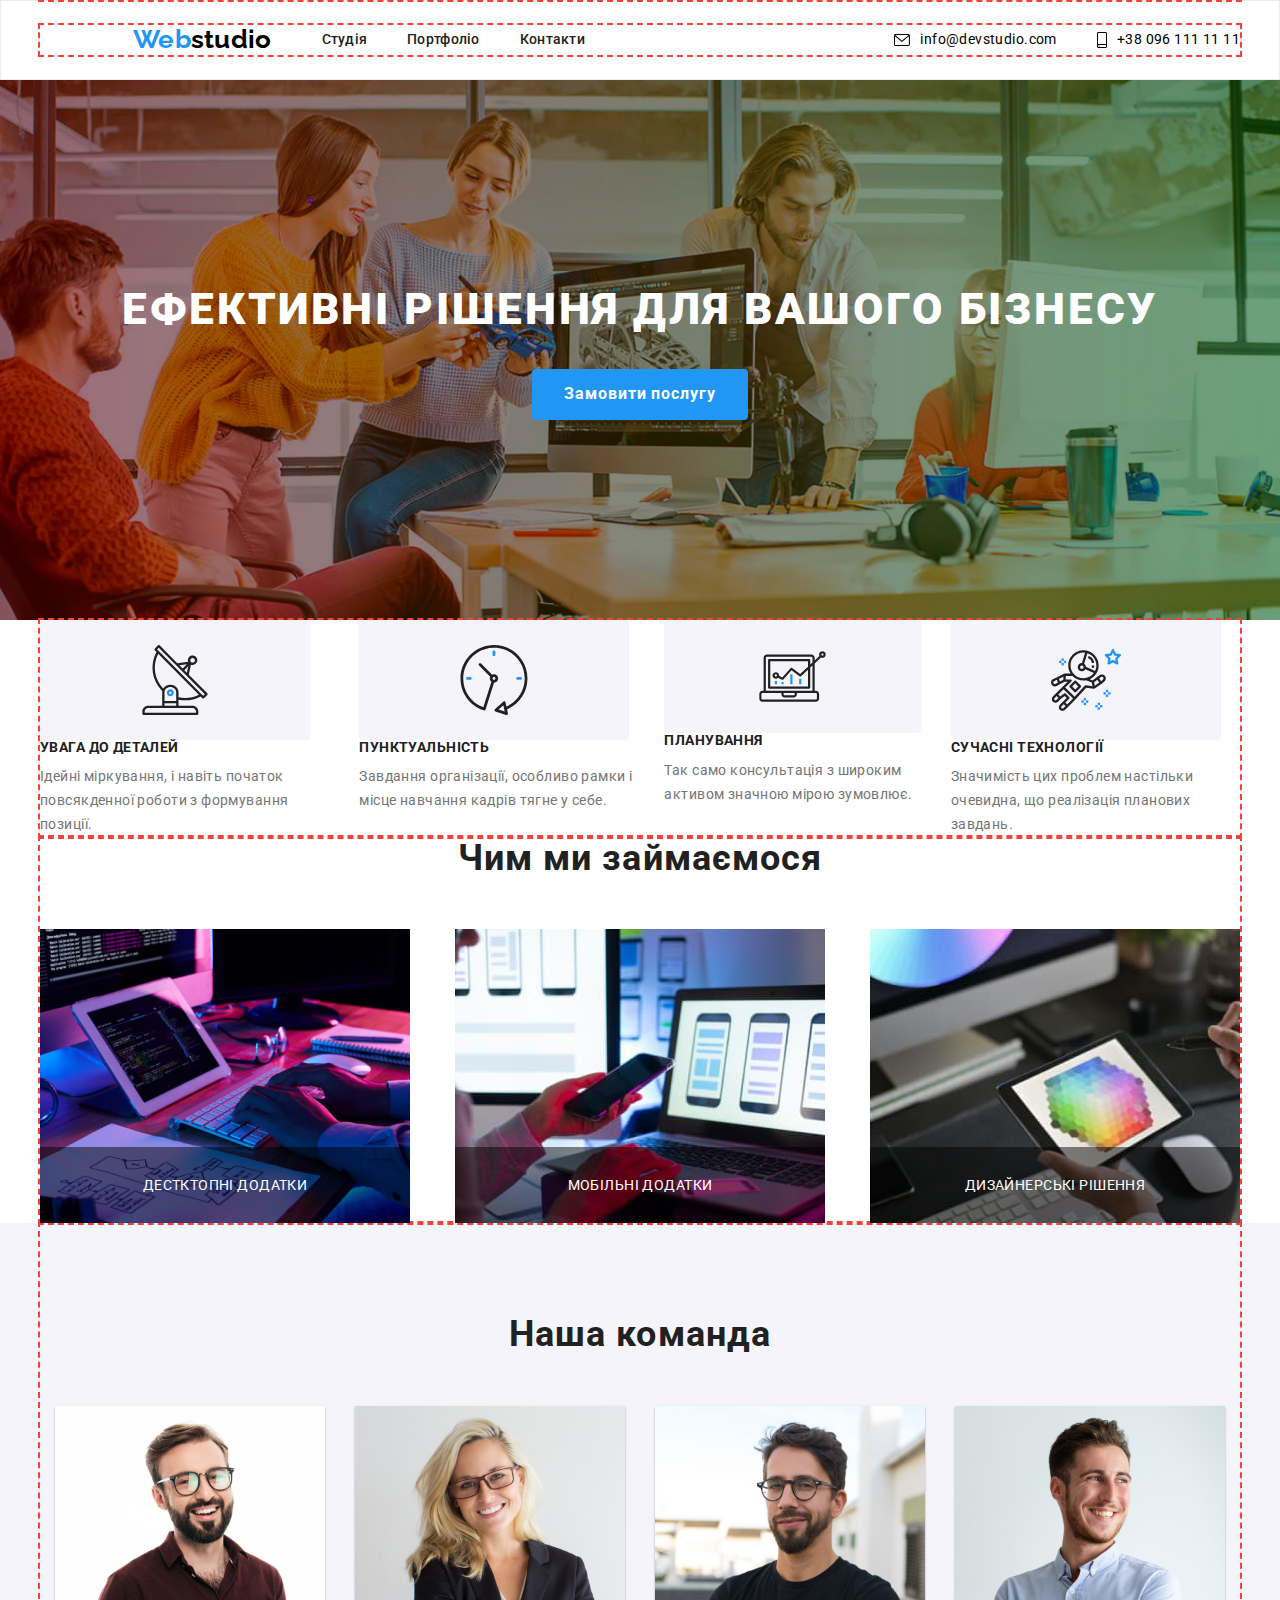
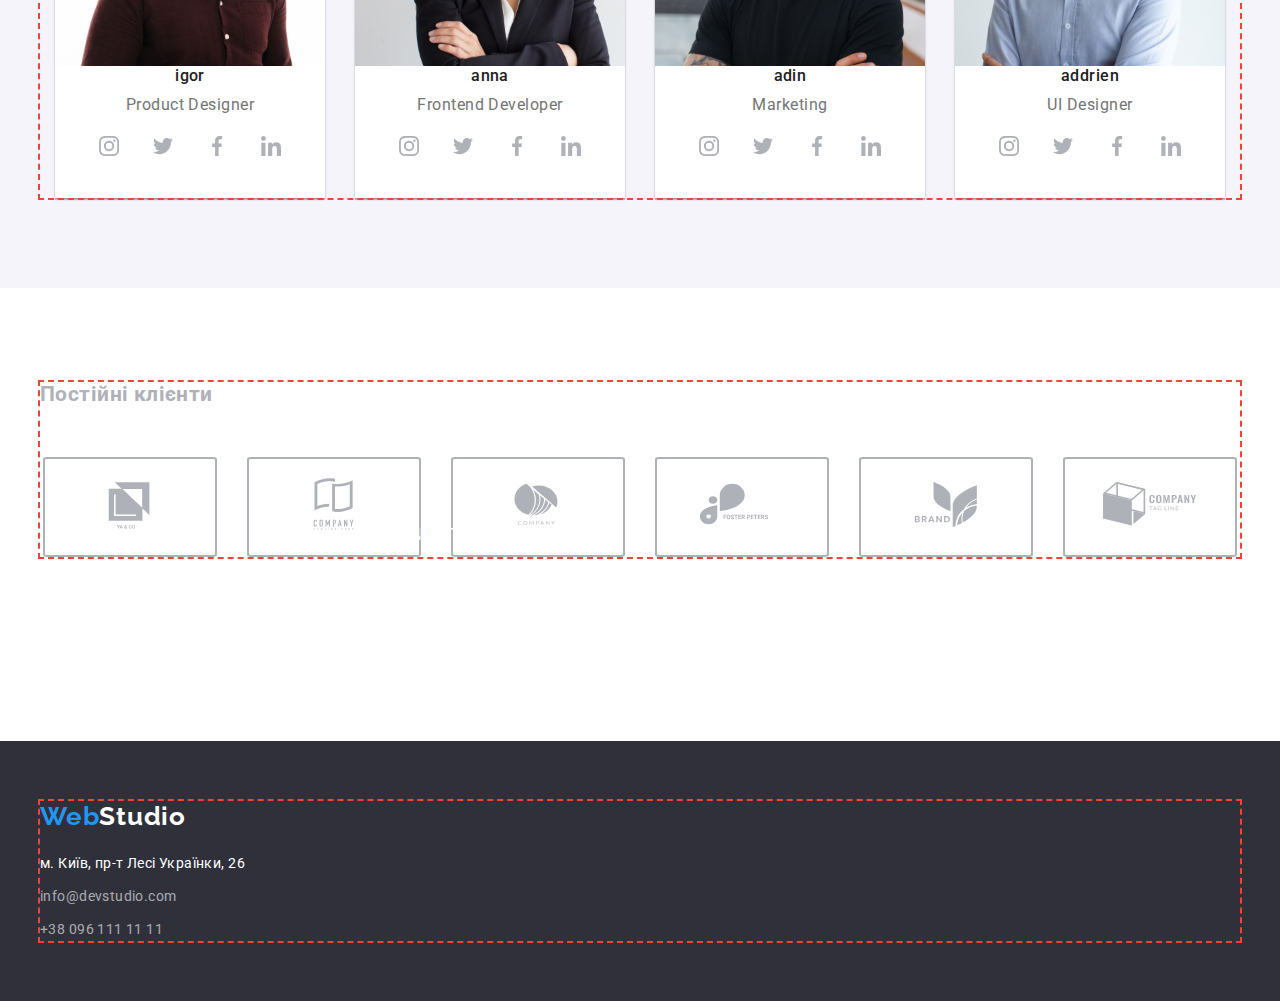
==== index.html @ 29c26527 "bf" ====
<!DOCTYPE html>
<html lang="en">

<head >
    <div class="container">
    <meta charset="UTF-8" />
    <meta name="viewport" content="width=device-width, initial-scale=1.0" />
    <title>WebStudio</title>
    <link rel="preconnect" href="https://fonts.googleapis.com" />
    <link rel="preconnect" href="https://fonts.gstatic.com" crossorigin />
    <link
        href="https://fonts.googleapis.com/css2?family=Raleway:wght@700&family=Roboto:wght@400;500;700;900&display=swap"
        rel="stylesheet" />
    <link rel="stylesheet"
        href="https://cdnjs.cloudflare.com/ajax/libs/modern-normalize/1.1.0/modern-normalize.min.css" />
        <link rel="stylesheet" href="./css/reset.css">
    <link rel="stylesheet" href="./css/style.css" />
    </div>
</head>

<body>
    <header class="header">
        <div class="container flex">
        <nav class="header-nav">
            <a href="./index.html" class="header-logo link">
                <span class="logo-designe">Web</span>studio
            </a>
            <ul class="header-nav-link">
                <li>
                    <a href="./index.html" class="link header-nav-link">Студія</a>
                </li>
                <li>
                    <a href="./portfolio.html" class="link header-nav-link">Портфоліо</a>
                </li>
                <li><a href="#" class="link header-nav-link">Контакти</a></li>
            </ul>
        </nav>
        <ul class="header-contacts">
            <li class="header-aldres">
                <a href="mailto:info@devstudio.com" class="link header-contacts-link">
                 <svg width="16" height="12" class="contas-icon">
                    <use href="./images/icons.svg#icon-envelope">

                    </use>
                 </svg>   info@devstudio.com</a>
            </li>
            <li class="header-nomer">
                <a href="tel:+380961111111" class="link header-contacts-link">
                    <svg class="contas-icon" width="10" height="16"><use href="./images/icons.svg#icon-smartphone"></use> </svg>+38 096 111 11 11</a>
            </li>
        </ul>
        </div>
    </header>
    <!--main-->
    <main>
        <section class="hero">
            <h1 class="hero-title">Ефективні рішення для вашого бізнесу</h1>
            <button type="button" class="hero-btn">Замовити послугу</button>
            <script src="./js/modal.js"></script>
        </section>
        <section>
            <div class="container">
            <ul class="features-list">
                <li class="socioal-link">
                    <img src="./images/anntena.svg" alt="">
                    <h3 class="features-header">УВАГА ДО ДЕТАЛЕЙ</h3>
                    <p class="features-description">
                        Ідейні міркування, і навіть початок повсякденної роботи з
                        формування позиції.
                    </p>
                </li>
                <li>
                    <img src="./images/clock.svg" alt="">
                    <h3 class="features-header">ПУНКТУАЛЬНІСТЬ</h3>
                    <p class="features-description">
                       Завдання організації, особливо рамки і місце навчання кадрів тягне у себе.
                    </p>
                </li>
                <li>
                    <img src="./images/diagram.svg" alt="">
                    <h3 class="features-header">ПЛАНУВАННЯ</h3>
                    <p class="features-description">
                      Так само консультація з широким активом значною мірою зумовлює.
                    </p>
                </li>
                <li>
                    <img src="./images/astronaut.svg" alt="">
                    <h3 class="features-header">СУЧАСНІ ТЕХНОЛОГІЇ</h3>
                    <p class="features-description">
                    Значимість цих проблем настільки очевидна, що реалізація планових завдань.
                    </p>
                </li>
            </ul>
            </div>
        </section>
        <section>
            <div class="container">
            <h2 class="occupation-header">Чим ми займаємося</h2>
            <ul class="item-link">
                <li class="image-container ">
                    <img src="./images/kamnd.jpg" alt="додатки" class="li-image"/>
                    <p class="li-text">ДЕСТКТОПНІ ДОДАТКИ</p>
                </li>
                <li  class="image-container ">
                    <img src="./images/mobail.jpg" alt="додатки" class="li-image"/>
                    <p class="li-text">МОБІЛЬНІ ДОДАТКИ</p>
                </li>
                <li  class="image-container ">
                    <img src="./images/designe.jpg" alt="додатки" class="li-image"/>
                    <p class="li-text">ДИЗАЙНЕРСЬКІ РІШЕННЯ</p>
                </li>
            </ul>
            </div>
        </section>
        <section class="team-section">
             <div class="container">
            <h2 class="team-header">Наша команда</h2>
            <ul class="team-list">
                    <li class="team-list-li"> 
                    <img src="./images/igor.jpg" alt="фото-ігоря" width="270" />  
                    <h3 class="team-name">igor</h3>
                    <p class="team-position">Product Designer</p>
                    <ul class="socials">
                       <li class="socioal-item">
                        <svg width="20" height="20" class="social-icon">
                            <use href="./images/icons.svg#icon-instagram-1">

                            </use>
                        </svg>
                       </li>
                       <li class="socioal-item">
                        <svg width="20" height="20" class="social-icon">
                            <use href="./images/icons.svg#icon-twitter-1">

                            </use>
                        </svg>
                       </li>
                       <li class="socioal-item">
                        <svg width="20" height="20" class="social-icon">
                            <use href="./images/icons.svg#icon-facebook-1">

                            </use>
                        </svg>
                       </li>
                       <li class="socioal-item">
                        <svg width="20" height="20" class="social-icon">
                            <use href="./images/icons.svg#icon-linkedin-1">

                            </use>
                        </svg>
                       </li>
                    </ul>
              </li>
                <li class="team-list-li">
                    <img src="./images/anna.jpg" alt="фото-ольги" width="270" />
                    <h3 class="team-name">anna</h3>
                    <p class="team-position">Frontend Developer</p>
                    <ul class="socials">
                        <li class="socioal-item">
                         <svg width="20" height="20" class="social-icon">
                             <use href="./images/icons.svg#icon-instagram-1">
 
                             </use>
                         </svg>
                        </li>
                        <li class="socioal-item">
                         <svg width="20" height="20" class="social-icon">
                             <use href="./images/icons.svg#icon-twitter-1">
 
                             </use>
                         </svg>
                        </li>
                        <li class="socioal-item">
                         <svg width="20" height="20" class="social-icon">
                             <use href="./images/icons.svg#icon-facebook-1">
 
                             </use>
                         </svg>
                        </li>
                        <li class="socioal-item">
                         <svg width="20" height="20" class="social-icon">
                             <use href="./images/icons.svg#icon-linkedin-1">
 
                             </use>
                         </svg>
                        </li>
                     </ul>
                </li>
                <li class="team-list-li">
                    <img src="./images/adin.jpg" alt="фото-миколи" width="270" />
                    <h3 class="team-name">adin</h3>
                    <p class="team-position">Marketing</p>
                    <ul class="socials">
                        <li class="socioal-item">
                         <svg width="20" height="20" class="social-icon">
                             <use href="./images/icons.svg#icon-instagram-1">
 
                             </use>
                         </svg>
                        </li>
                        <li class="socioal-item">
                         <svg width="20" height="20" class="social-icon">
                             <use href="./images/icons.svg#icon-twitter-1">
 
                             </use>
                         </svg>
                        </li>
                        <li class="socioal-item">
                         <svg width="20" height="20" class="social-icon">
                             <use href="./images/icons.svg#icon-facebook-1">
 
                             </use>
                         </svg>
                        </li>
                        <li class="socioal-item">
                         <svg width="20" height="20" class="social-icon">
                             <use href="./images/icons.svg#icon-linkedin-1">
 
                             </use>
                         </svg>
                        </li>
                     </ul>
                    
                </li> 
                <li class="team-list-li">
                    <img src="./images/addrien.jpg" alt="фото-михайла" width="270" />
                    <h3 class="team-name">addrien</h3>
                    <p class="team-position">UI Designer</p>
                    <ul class="socials">
                        <li class="socioal-item">
                         <svg width="20" height="20" class="social-icon">
                             <use href="./images/icons.svg#icon-instagram-1">
 
                             </use>
                         </svg>
                        </li>
                        <li class="socioal-item">
                         <svg width="20" height="20" class="social-icon">
                             <use href="./images/icons.svg#icon-twitter-1">
 
                             </use>
                         </svg>
                        </li>
                        <li class="socioal-item">
                         <svg width="20" height="20" class="social-icon">
                             <use href="./images/icons.svg#icon-facebook-1">
 
                             </use>
                         </svg>
                        </li>
                        <li class="socioal-item">
                         <svg width="20" height="20" class="social-icon">
                             <use href="./images/icons.svg#icon-linkedin-1">
 
                             </use>
                         </svg>
                        </li>
                     </ul>
                    
                </li>
            </ul>
            </div>
        </section>
        <section class="sponsar">
            <div class="container">
            <h2 class="always-h2">Постійні клієнти</h2>
            <ul class="companies">
                <li class="companies-item">
                    <svg width="106" height="60" class="companies-icon">
                        <use href="./images/icons.svg#icon-Logo">
        
                        </use>
                     </svg>
                </li>
                <li class="companies-item">
                    <svg width="106" height="60" class="companies-icon">
                        <use href="./images/icons.svg#icon-Logo-1">
        
                        </use>
                     </svg>
                </li>
                <li class="companies-item">
                    <svg width="106" height="60" class="companies-icon">
                        <use href="./images/icons.svg#icon-Logo-2">
        
                        </use>
                     </svg>
                </li>
                <li class="companies-item">
                    <svg width="106" height="60" class="companies-icon">
                        <use href="./images/icons.svg#icon-Logo-3">
        
                        </use>
                     </svg>
                </li>   
                <li class="companies-item">
                    <svg width="106" height="60" class="companies-icon">
                        <use href="./images/icons.svg#icon-Logo-4">
        
                        </use>
                     </svg>
                </li>      <li class="companies-item">
                    <svg width="106" height="60" class="companies-icon">
                        <use href="./images/icons.svg#icon-Logo-5">
        
                        </use>
                     </svg>
                </li>   
               
            </ul>
        </div>
        </section>
    </main>
   
    <footer class="footer">
        <div class="container">
        <a href="./index.html" lang="en" class="link footer-logo">
            <span class="logo-designe">Web</span>Studio
        </a>
        <h2 class="footer-h2">ПРИЄДНУЙТЕСЬ</h2>
        <!-- <li class="footer-logos">
            <svg width="40" height="40" viewBox="0 0 20 20" fill="none" xmlns="http://www.w3.org/2000/svg" class="svg">
            <g clip-path="url(#clip0_11_5053)">
            <path d="M19.9804 5.88005C19.9336 4.81738 19.7617 4.0868 19.5156 3.45374C19.2616 2.78176 18.8709 2.18014 18.359 1.68002C17.8589 1.1721 17.2533 0.777435 16.5891 0.527447C15.9524 0.281274 15.2256 0.109427 14.163 0.0625732C13.0924 0.0117516 12.7525 0 10.0371 0C7.32173 0 6.98185 0.0117516 5.91521 0.0586052C4.85253 0.105459 4.12195 0.277459 3.48904 0.523479C2.81692 0.777435 2.2153 1.16814 1.71517 1.68002C1.20726 2.18014 0.812743 2.78573 0.562603 3.44992C0.31643 4.0868 0.144583 4.81341 0.0977294 5.87609C0.0469078 6.9467 0.0351562 7.28658 0.0351562 10.002C0.0351562 12.7173 0.0469078 13.0572 0.0937614 14.1239C0.140615 15.1865 0.312615 15.9171 0.558787 16.5502C0.812743 17.2221 1.20726 17.8238 1.71517 18.3239C2.2153 18.8318 2.82088 19.2265 3.48508 19.4765C4.12195 19.7226 4.84856 19.8945 5.91139 19.9413C6.97788 19.9883 7.31791 19.9999 10.0333 19.9999C12.7487 19.9999 13.0885 19.9883 14.1552 19.9413C15.2179 19.8945 15.9484 19.7226 16.5813 19.4765C17.9254 18.9568 18.9881 17.8941 19.5078 16.5502C19.7538 15.9133 19.9258 15.1865 19.9727 14.1239C20.0195 13.0572 20.0313 12.7173 20.0313 10.002C20.0313 7.28658 20.0273 6.9467 19.9804 5.88005ZM18.1794 14.0457C18.1364 15.0225 17.9723 15.5499 17.8356 15.9015C17.4995 16.7728 16.808 17.4643 15.9367 17.8004C15.5851 17.9372 15.0538 18.1012 14.0809 18.1441C13.026 18.1911 12.7096 18.2027 10.0411 18.2027C7.37255 18.2027 7.05221 18.1911 6.00113 18.1441C5.02438 18.1012 4.49693 17.9372 4.1453 17.8004C3.71171 17.6402 3.31704 17.3862 2.9967 17.0541C2.6646 16.7298 2.41065 16.3391 2.2504 15.9055C2.11365 15.5539 1.94959 15.0225 1.90671 14.0497C1.8597 12.9948 1.8481 12.6783 1.8481 10.0097C1.8481 7.34122 1.8597 7.02087 1.90671 5.96995C1.94959 4.99319 2.11365 4.46575 2.2504 4.11412C2.41065 3.68038 2.6646 3.28586 3.00067 2.96536C3.32483 2.63327 3.71553 2.37931 4.14927 2.21921C4.5009 2.08247 5.03231 1.9184 6.0051 1.87537C7.05999 1.82851 7.37652 1.81676 10.0449 1.81676C12.7174 1.81676 13.0337 1.82851 14.0848 1.87537C15.0616 1.9184 15.589 2.08247 15.9407 2.21921C16.3742 2.37931 16.7689 2.63327 17.0893 2.96536C17.4213 3.28967 17.6753 3.68038 17.8356 4.11412C17.9723 4.46575 18.1364 4.99701 18.1794 5.96995C18.2263 7.02484 18.238 7.34122 18.238 10.0097C18.238 12.6783 18.2263 12.9908 18.1794 14.0457Z"/>
            <path d="M10.0371 4.86414C7.20074 4.86414 4.89941 7.16531 4.89941 10.0019C4.89941 12.8384 7.20074 15.1396 10.0371 15.1396C12.8737 15.1396 15.1749 12.8384 15.1749 10.0019C15.1749 7.16531 12.8737 4.86414 10.0371 4.86414ZM10.0371 13.3346C8.19702 13.3346 6.70442 11.8421 6.70442 10.0019C6.70442 8.16159 8.19702 6.66914 10.0371 6.66914C11.8774 6.66914 13.3698 8.16159 13.3698 10.0019C13.3698 11.8421 11.8774 13.3346 10.0371 13.3346Z"/>
            <path d="M16.5775 4.6611C16.5775 5.32346 16.0404 5.86052 15.3779 5.86052C14.7155 5.86052 14.1785 5.32346 14.1785 4.6611C14.1785 3.99858 14.7155 3.46167 15.3779 3.46167C16.0404 3.46167 16.5775 3.99858 16.5775 4.6611Z"/>
            </g>
            <defs>
            <clipPath id="clip0_11_5053">
                <rect width="20" height="20" fill="white"/>
            </clipPath>
            </defs>
            </svg>
            
            <svg width="40" height="40" viewBox="0 0 20 20" fill="none" xmlns="http://www.w3.org/2000/svg" class="svg">
            <g clip-path="url(#clip0_11_5047)">
            <path d="M20 3.79875C19.2563 4.125 18.4637 4.34125 17.6375 4.44625C18.4875 3.93875 19.1363 3.14125 19.4412 2.18C18.6488 2.6525 17.7738 2.98625 16.8412 3.1725C16.0887 2.37125 15.0162 1.875 13.8462 1.875C11.5763 1.875 9.74875 3.7175 9.74875 5.97625C9.74875 6.30125 9.77625 6.61375 9.84375 6.91125C6.435 6.745 3.41875 5.11125 1.3925 2.6225C1.03875 3.23625 0.83125 3.93875 0.83125 4.695C0.83125 6.115 1.5625 7.37375 2.6525 8.1025C1.99375 8.09 1.3475 7.89875 0.8 7.5975C0.8 7.61 0.8 7.62625 0.8 7.6425C0.8 9.635 2.22125 11.29 4.085 11.6712C3.75125 11.7625 3.3875 11.8062 3.01 11.8062C2.7475 11.8062 2.4825 11.7913 2.23375 11.7362C2.765 13.36 4.2725 14.5538 6.065 14.5925C4.67 15.6838 2.89875 16.3412 0.98125 16.3412C0.645 16.3412 0.3225 16.3263 0 16.285C1.81625 17.4563 3.96875 18.125 6.29 18.125C13.835 18.125 17.96 11.875 17.96 6.4575C17.96 6.27625 17.9538 6.10125 17.945 5.9275C18.7588 5.35 19.4425 4.62875 20 3.79875Z"/>
            </g>
            <defs>
            <clipPath id="clip0_11_5047">
            <rect width="20" height="20" fill="white"/>
            </clipPath>
            </defs>
            </svg>

            <svg width="40" height="40" viewBox="0 0 20 20" fill="none" xmlns="http://www.w3.org/2000/svg" class="svg">
            <g clip-path="url(#clip0_11_5043)">
            <path d="M13.3309 3.32083H15.1567V0.140833C14.8417 0.0975 13.7584 0 12.4967 0C9.86422 0 8.06088 1.65583 8.06088 4.69917V7.5H5.15588V11.055H8.06088V20H11.6226V11.0558H14.4101L14.8526 7.50083H11.6217V5.05167C11.6226 4.02417 11.8992 3.32083 13.3309 3.32083Z"/>
            </g>
            <defs>
            <clipPath id="clip0_11_5043">
            <rect width="20" height="20" fill="white"/>
            </clipPath>
            </defs>
            </svg>

            <svg width="40" height="40" viewBox="0 0 20 20" fill="none" xmlns="http://www.w3.org/2000/svg" class="svg">
                <g clip-path="url(#clip0_11_5037)">
                <path d="M19.995 20.0001V19.9993H20V12.6643C20 9.07593 19.2275 6.31177 15.0325 6.31177C13.0158 6.31177 11.6625 7.41843 11.11 8.4676H11.0517V6.64677H7.07416V19.9993H11.2158V13.3876C11.2158 11.6468 11.5458 9.96343 13.7017 9.96343C15.8258 9.96343 15.8575 11.9501 15.8575 13.4993V20.0001H19.995Z"/>
                <path d="M0.330017 6.64746H4.47668V20H0.330017V6.64746Z"/>
                <path d="M2.40167 0C1.07583 0 0 1.07583 0 2.40167C0 3.7275 1.07583 4.82583 2.40167 4.82583C3.7275 4.82583 4.80333 3.7275 4.80333 2.40167C4.8025 1.07583 3.72667 0 2.40167 0V0Z"/>
                </g>
                <defs>
                <clipPath id="clip0_11_5037">
                <rect width="20" height="20" fill="white"/>
                </clipPath>
                </defs>
            </svg>
                
        </li> -->
        <address>
            <p class="footer-adress">м. Київ, пр-т Лесі Українки, 26</p>
            <a href="mailto:info@devstudio.com" class="link footer-contacts">info@devstudio.com</a>
            <a href="tel:+380961111111" class="link footer-contacts">+38 096 111 11 11</a>
        </address>
        </div>
    </footer>
</body>
</html>
---- css/style.css ----
:root {
  --main-heading-color: #212121;
  --main-text-color: #757575;
  --main-background-color: #2f303a;
  --main-current-color: #2196f3;
  --hover-color: #2196f3;
  --accent-color: #ffffff;
  --bg-btn-color: #f5f4fa;
  --footer-contacts-color: rgba(255, 255, 255, 0.6);
  --logo-color: #000000;
}
body {
  font-family: "Roboto", sans-serif;
  color: var(--main-text-color);
  font-style: normal;
  font-size: 14px;
  line-height: 1.2;
  letter-spacing: 0.03em;
}

.visually-hidden {
  position: absolute;
  white-space: nowrap;
  width: 1px;
  height: 1px;
  overflow: hidden;
  border: 0;
  padding: 0;
  clip: rect(0 0 0 0);
  clip-path: inset(50%);
  margin: -1px;
}

.container {
  /* max-width: 1200px; */
  width: 1200px;
  margin: 0 auto;
  /* margin-left: auto;
    margin-right: auto; */

  outline: 2px dashed #f44336;
}

.section {
  padding-bottom: 94px;
  padding-top: 94px;
}

/* .flex-test {
    display: flex;
    flex-wrap: wrap;
    justify-content: space-between;
} */

/* .flex-test > li:not(:last-child) {
    margin-right: 30px;
} */

.list-direction {
  display: flex;
  gap: 30px;
}

.flex {
  display: flex;
}

/* header */

.header {
  padding-top: 24px;
  padding-bottom: 24px;
  border: 1px solid #ececec;
  display: flex;
}

.header-logo {
  text-decoration: none;
  font-family: "Raleway", sans-serif;
  font-weight: 700;
  font-size: 26px;
  color: var(--logo-color);
}

.logo-designe {
  color: var(--hover-color);
}

.header-nav {
  display: flex;
}

.header-nav {
  display: flex;
  align-items: center;
  gap: 50px;
  margin-left: 93px;
}

.header-nav {
  display: flex;
  align-items: center;
  gap: 50px;
}
.header-nav,
.header-nav-link {
  list-style-type: none;
  text-decoration: none;
  font-weight: 500;
  letter-spacing: 0.02em;
  font-size: 14px;
  line-height: 1.14;
  display: flex;
  align-items: center;
}

.header-nav-link {
  color: var(--main-heading-color);
  fill: #757575;
  display: flex;
  gap: 40px;
}
.contas-icon {
  fill: currentColor;
}

.header-contacts {
  list-style-type: none;
  color: inherit;
  display: flex;
  justify-content: center;
  align-items: center;
  margin-left: auto;
  gap: 40px;
  text-decoration: none;
}

.header-contacts-link {
  color: black;
  text-decoration: none;
  display: flex;
  align-items: center;
  gap: 10px;
}

.header-contacts-link:hover,
.header-nav-link:hover,
.header-contacts-link:focus,
.header-nav-link:focus {
  color: #005eb0;
  opacity: 1;
}
.contas-icon {
  color: currentColor;
}
/* hero */

.hero {
  /* width: 1600px; */
  max-width: 1600px;
  padding-top: 200px;
  padding-bottom: 200px;
  margin-left: auto;
  margin-right: auto;
  text-align: center;
  background-image: linear-gradient(
      to right,
      rgba(255, 0, 0, 0.2),
      rgba(0, 255, 0, 0.2)
    ),
    url("../images/tim.jpg");
  background-repeat: no-repeat;
  background-position: center;
  background-size: cover;
}
.team-list {

  
  list-style-type: none;
  margin-top: 0;
  margin-bottom: 0;
  padding: 0;
}

.team-list-li {
  box-shadow: 0 2px 1px 0 rgba(0, 0, 0, 0.2), 0 1px 1px 0 rgba(0, 0, 0, 0.14), 0 1px 3px 0 rgba(0, 0, 0, 0.12);
  background-color: white;
}

.hero-title {
  margin-bottom: 30px;
  font-weight: 900;
  font-size: 44px;
  line-height: 1.36;
  text-align: center;
  letter-spacing: 0.06em;
  text-transform: uppercase;
  color: var(--accent-color);
}
.team-list {
  display: flex;
  gap: 30px;
  justify-content: center;
}
.features-list {
  display: flex;
  gap: 30px;
  list-style-type: none;
}
.hero-btn {
  min-width: 216px;
  padding: 10px;
  border: 0;
  border-radius: 4px;
  cursor: pointer;
  font-family: "Roboto", sans-serif;
  font-weight: 700;
  font-size: 16px;
  line-height: 1.88;
  text-align: center;
  letter-spacing: 0.06em;
  color: var(--accent-color);
  background-color: var(--hover-color);
}

/* features */

.features {
  padding-bottom: 0px;
}

.features-header {
  margin-bottom: 10px;
  font-size: 14px;
  font-weight: 700;
  line-height: 1.14;
  text-transform: uppercase;
  color: var(--main-heading-color);
}

.features-description {
  font-weight: 400;
  font-size: 14px;
  line-height: 1.71;
  letter-spacing: 0.03em;
}

.occupation-header,
.team-header {
  margin-bottom: 50px;
  font-weight: 700;
  font-size: 36px;
  line-height: 1.17;
  text-align: center;
  letter-spacing: 0.03em;
  color: var(--main-heading-color);
}

/* team */

.team {
  background-color: var(--bg-btn-color);
}

.team-section {
  background-color: #F5F4FA;
  padding-bottom: 90px;
}

.team-header {
  padding-top: 90px;
}

.team-item {
  background-color: var(--accent-color);
  border-radius: 0 0 4px 4px;
}

.team-description {
  padding-top: 30px;
  padding-bottom: 30px;
}

.team-name {
  margin-bottom: 10px;
  font-size: 16px;
  font-weight: 500;
  text-align: center;
  color: var(--main-heading-color);
  
}

.team-position {
  font-weight: 400;
  font-size: 16px;
  line-height: 1.19;
  text-align: center;
  letter-spacing: 0.03em;
}

/* footer */

.footer {
  margin-top: 90px;
  padding-top: 60px;
  padding-bottom: 60px;
  background-color: var(--main-background-color);
}
.footerflex{
  display: flex;

}
.footer-socials-box{
  margin-left: 70px;
  margin-right: 93px;
}
.footer-logo {
  display: inline-block;
  margin-bottom: 20px;
  text-decoration: none;
  font-family: "Raleway", sans-serif;
  font-weight: 700;
  font-size: 26px;
  line-height: 1.19;
  letter-spacing: 0.03em;
  color: var(--accent-color);
}

.footer-adress,
.footer-contacts {
  font-weight: 400;
  font-size: 14px;
  line-height: 1.71;
  letter-spacing: 0.03em;
}

.footer-contacts {
  display: block;
  color: var(--footer-contacts-color);
}

.footer-contacts:hover,
.footer-contacts:focus {
  color: var(--hover-color);
  opacity: 1;
}

.footer-adress {
  margin-bottom: 9px;
  color: var(--accent-color);
}

.footer-adress + .footer-contacts {
  margin-bottom: 9px;
}
.footer-socials {
  display: flex;
  flex-direction: row;
  justify-content: center;
  margin-bottom: 30px;
  gap: 10px;
  margin-top: 10px;
}
.footer-socioal-item{
  display: flex;
  justify-content: center;
  align-items: center;
  fill: currentColor;
  color: white;
  border-radius: 50%;
  width: 44px;
  height: 44px;
  background-color: rgb(255, 255, 255, 0.1);
 }
 .footer-socioal-item:hover{
  background-color: #2196f3;
  color: white;
 }
.footer-social-icon {
 fill: currentColor;

}


/* portfolio */

.btns-list {
  display: flex;
  gap: 8px;
  justify-content: center;
  margin-bottom: 50px;
}

.portfolio-btn {
  padding: 6px 22px;
  cursor: pointer;
  border: 0;
  border-radius: 4px;
  font-family: "Roboto", sans-serif;
  font-weight: 500;
  font-size: 16px;
  line-height: 1.62;
  text-align: center;
  letter-spacing: 0.03em;
  color: var(--main-heading-color);
  background-color: var(--bg-btn-color);
}

.portfolio-btn:hover {
  color: var(--accent-color);
  background-color: var(--hover-color);
}

.projects-list {
  display: flex;
  flex-wrap: wrap;
  gap: 30px;
}

.project-header {
  font-weight: 700;
  font-size: 18px;
  line-height: 2;
  letter-spacing: 0.06em;
  color: var(--main-heading-color);
}

.portfolio-description {
  font-weight: 400;
  font-size: 16px;
  line-height: 1.88;
  letter-spacing: 0.03em;
}

.item-link {
  display: flex;
  justify-content: flex-end;
  gap: 45px;
  list-style-type: none;
  margin-top: 0;
  margin-bottom: 0;
  padding-left: 0;
}
.sponsar {
 padding: 94px 0px ;
  color:#AFB1B8 ;
}

.always-h2 {
  margin: 0px;
}


.companies {
  margin-top: 50px;
  display: flex;
  list-style-type: none;
  justify-content: center;
  align-items: center;
  gap: 30px;
  text-decoration: none;
}

.companies-item {
  border: 2px solid #AFB1B8;
  border-radius: 2.5%;
  color:#AFB1B8 ;
  padding: 16px 32px;
}

.companies-item:hover {
  border-color: #2196f3;
  color: #2196f3;
}
.companies-icon{
  fill: currentColor;
}

.footer-h2 {
  font-family: "Roboto", sans-serif;
  font-style: bold;
  font-size: 14px;
  color: white;

  position: absolute;
  margin-right: auto;
  left: 370px;
  top: 2125px;
}

.footer-logos {
  position: absolute;
  left: 370px;
  display: flex;
  list-style-type: none;
  align-items: center;
  gap: 10px;
}

.svg {
  fill: white;
  background-color: #444449;
  clip-path: circle(50%);
  padding: 10px;
  transition: all 0.2s;
}

.svg:hover {
  background-color: #2196f3;
}
.main-svg {
  display: flex;
  gap: 10px;
  fill:#AFB1B8;
  background-color: white;
  clip-path: circle(50%);
  padding: 10px;
  transition: all 0.2s;
}

.main-svg:hover {
  background-color: #2196f3;
  fill: white;
}

.socials {
  display: flex;
  flex-direction: row;
  justify-content: center;
  margin-bottom: 30px;
  gap: 10px;
  margin-top: 10px;
}
.socioal-item{
  display: flex;
  justify-content: center;
  align-items: center;
  fill: currentColor;
  color: #AFB1B8;
  border-radius: 50%;
  width: 44px;
  height: 44px;
 }
 .socioal-item:hover{
  background-color: #2196f3;
  color: white;
 }
.social-icon {
 fill: currentColor;
}

.image-container{
  position: relative;
}

.li-text{
  position: absolute;
  width: 370px;
  display: flex;
  justify-content: center;
  color: white;
  bottom: 0;
  left: 0;
  margin: 0px;
  padding-top: 30px;
  padding-bottom: 30px;
  background-color: #0000007b;
}


.button-list{
  display: flex;
  justify-content: center;
  gap: 8px;
  list-style-type: none;
}
.portfolio-list{
  display: flex;
  justify-content: center;
  gap: 30px;
  flex-wrap: wrap;
  list-style-type: none;
  margin-bottom: 50px;
}
.portfolio-item{
width: 360px;
list-style-type: none;
}
.portfolio-item:hover{
  box-shadow: 1px 4px 6px 0 rgba(0, 0, 0, 0.16), 0 4px 4px 0 rgba(0, 0, 0, 0.06), 0 1px 1px 0 rgba(0, 0, 0, 0.12);
background: #fff;
}
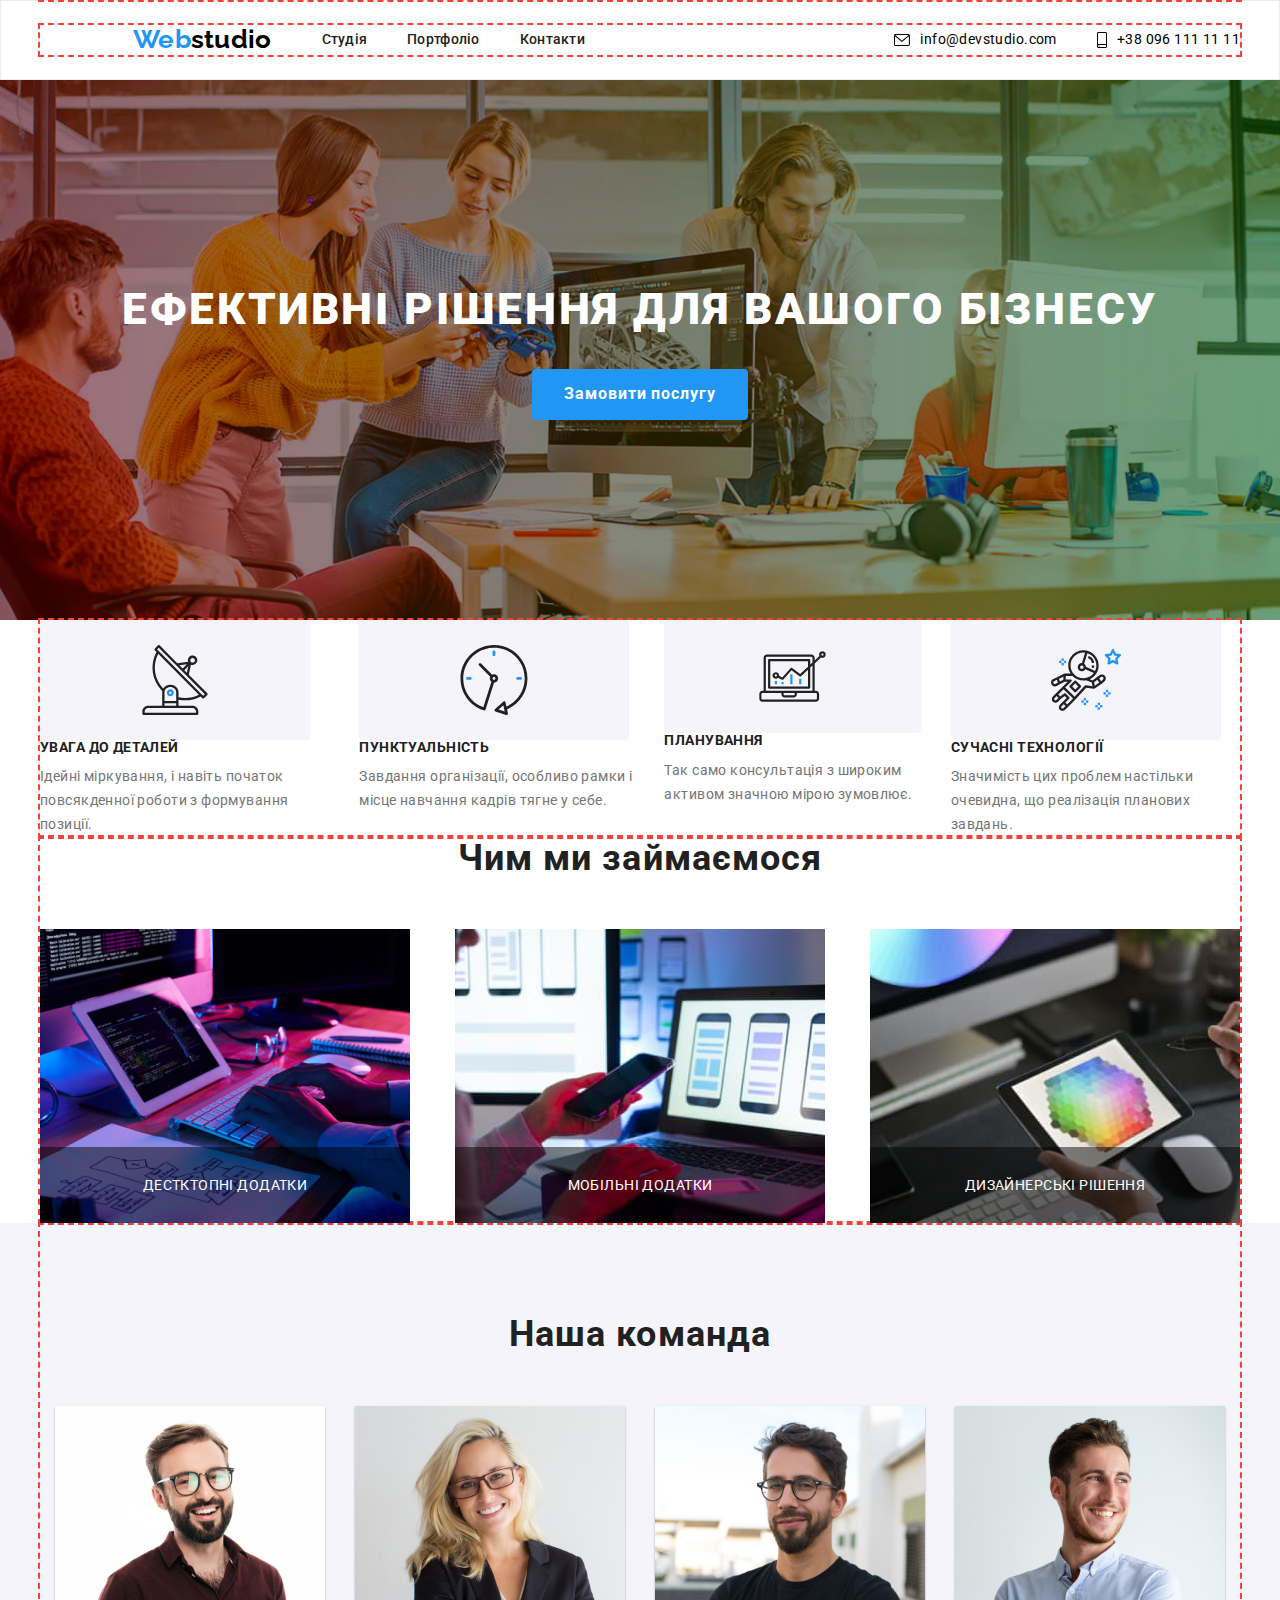
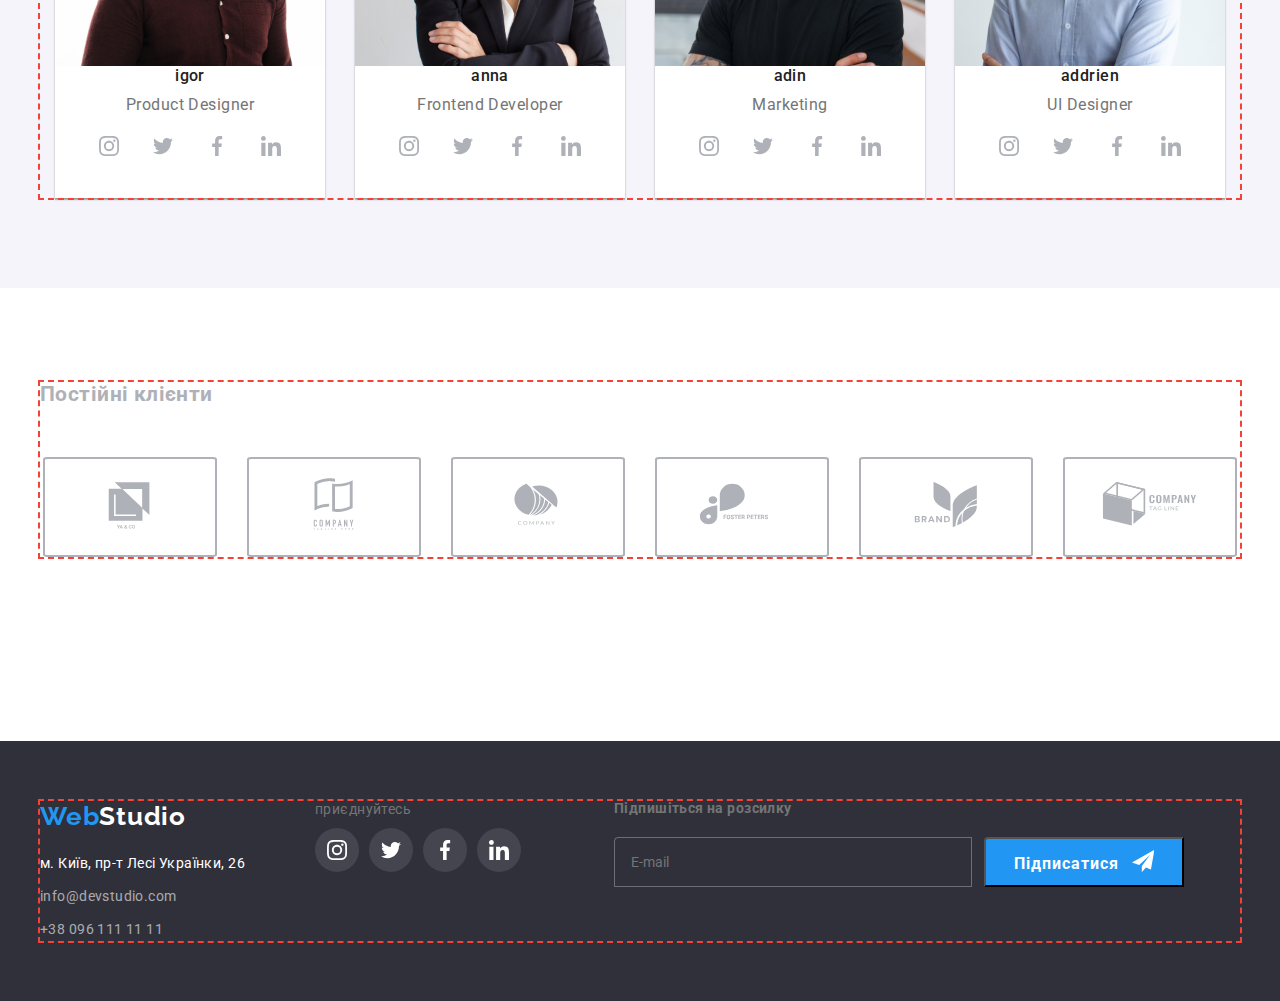
==== commit c0e8dac9: "vdssvsvsvsv" ====
--- a/index.html
+++ b/index.html
@@ -55,8 +55,7 @@
     <main>
         <section class="hero">
             <h1 class="hero-title">Ефективні рішення для вашого бізнесу</h1>
-            <button type="button" class="hero-btn">Замовити послугу</button>
-            <script src="./js/modal.js"></script>
+            <button type="button" class="hero-btn" data-modal-open>Замовити послугу</button>
         </section>
         <section>
             <div class="container">
@@ -312,68 +311,87 @@
         </section>
     </main>
    
-    <footer class="footer">
-        <div class="container">
-        <a href="./index.html" lang="en" class="link footer-logo">
+    <footer class="footer"> 
+        <div class="footerflex container">
+          <div class="footer-adress-box">
+              <a href="./index.html" lang="en" class="link footer-logo">
             <span class="logo-designe">Web</span>Studio
-        </a>
-        <h2 class="footer-h2">ПРИЄДНУЙТЕСЬ</h2>
-        <!-- <li class="footer-logos">
-            <svg width="40" height="40" viewBox="0 0 20 20" fill="none" xmlns="http://www.w3.org/2000/svg" class="svg">
-            <g clip-path="url(#clip0_11_5053)">
-            <path d="M19.9804 5.88005C19.9336 4.81738 19.7617 4.0868 19.5156 3.45374C19.2616 2.78176 18.8709 2.18014 18.359 1.68002C17.8589 1.1721 17.2533 0.777435 16.5891 0.527447C15.9524 0.281274 15.2256 0.109427 14.163 0.0625732C13.0924 0.0117516 12.7525 0 10.0371 0C7.32173 0 6.98185 0.0117516 5.91521 0.0586052C4.85253 0.105459 4.12195 0.277459 3.48904 0.523479C2.81692 0.777435 2.2153 1.16814 1.71517 1.68002C1.20726 2.18014 0.812743 2.78573 0.562603 3.44992C0.31643 4.0868 0.144583 4.81341 0.0977294 5.87609C0.0469078 6.9467 0.0351562 7.28658 0.0351562 10.002C0.0351562 12.7173 0.0469078 13.0572 0.0937614 14.1239C0.140615 15.1865 0.312615 15.9171 0.558787 16.5502C0.812743 17.2221 1.20726 17.8238 1.71517 18.3239C2.2153 18.8318 2.82088 19.2265 3.48508 19.4765C4.12195 19.7226 4.84856 19.8945 5.91139 19.9413C6.97788 19.9883 7.31791 19.9999 10.0333 19.9999C12.7487 19.9999 13.0885 19.9883 14.1552 19.9413C15.2179 19.8945 15.9484 19.7226 16.5813 19.4765C17.9254 18.9568 18.9881 17.8941 19.5078 16.5502C19.7538 15.9133 19.9258 15.1865 19.9727 14.1239C20.0195 13.0572 20.0313 12.7173 20.0313 10.002C20.0313 7.28658 20.0273 6.9467 19.9804 5.88005ZM18.1794 14.0457C18.1364 15.0225 17.9723 15.5499 17.8356 15.9015C17.4995 16.7728 16.808 17.4643 15.9367 17.8004C15.5851 17.9372 15.0538 18.1012 14.0809 18.1441C13.026 18.1911 12.7096 18.2027 10.0411 18.2027C7.37255 18.2027 7.05221 18.1911 6.00113 18.1441C5.02438 18.1012 4.49693 17.9372 4.1453 17.8004C3.71171 17.6402 3.31704 17.3862 2.9967 17.0541C2.6646 16.7298 2.41065 16.3391 2.2504 15.9055C2.11365 15.5539 1.94959 15.0225 1.90671 14.0497C1.8597 12.9948 1.8481 12.6783 1.8481 10.0097C1.8481 7.34122 1.8597 7.02087 1.90671 5.96995C1.94959 4.99319 2.11365 4.46575 2.2504 4.11412C2.41065 3.68038 2.6646 3.28586 3.00067 2.96536C3.32483 2.63327 3.71553 2.37931 4.14927 2.21921C4.5009 2.08247 5.03231 1.9184 6.0051 1.87537C7.05999 1.82851 7.37652 1.81676 10.0449 1.81676C12.7174 1.81676 13.0337 1.82851 14.0848 1.87537C15.0616 1.9184 15.589 2.08247 15.9407 2.21921C16.3742 2.37931 16.7689 2.63327 17.0893 2.96536C17.4213 3.28967 17.6753 3.68038 17.8356 4.11412C17.9723 4.46575 18.1364 4.99701 18.1794 5.96995C18.2263 7.02484 18.238 7.34122 18.238 10.0097C18.238 12.6783 18.2263 12.9908 18.1794 14.0457Z"/>
-            <path d="M10.0371 4.86414C7.20074 4.86414 4.89941 7.16531 4.89941 10.0019C4.89941 12.8384 7.20074 15.1396 10.0371 15.1396C12.8737 15.1396 15.1749 12.8384 15.1749 10.0019C15.1749 7.16531 12.8737 4.86414 10.0371 4.86414ZM10.0371 13.3346C8.19702 13.3346 6.70442 11.8421 6.70442 10.0019C6.70442 8.16159 8.19702 6.66914 10.0371 6.66914C11.8774 6.66914 13.3698 8.16159 13.3698 10.0019C13.3698 11.8421 11.8774 13.3346 10.0371 13.3346Z"/>
-            <path d="M16.5775 4.6611C16.5775 5.32346 16.0404 5.86052 15.3779 5.86052C14.7155 5.86052 14.1785 5.32346 14.1785 4.6611C14.1785 3.99858 14.7155 3.46167 15.3779 3.46167C16.0404 3.46167 16.5775 3.99858 16.5775 4.6611Z"/>
-            </g>
-            <defs>
-            <clipPath id="clip0_11_5053">
-                <rect width="20" height="20" fill="white"/>
-            </clipPath>
-            </defs>
-            </svg>
-            
-            <svg width="40" height="40" viewBox="0 0 20 20" fill="none" xmlns="http://www.w3.org/2000/svg" class="svg">
-            <g clip-path="url(#clip0_11_5047)">
-            <path d="M20 3.79875C19.2563 4.125 18.4637 4.34125 17.6375 4.44625C18.4875 3.93875 19.1363 3.14125 19.4412 2.18C18.6488 2.6525 17.7738 2.98625 16.8412 3.1725C16.0887 2.37125 15.0162 1.875 13.8462 1.875C11.5763 1.875 9.74875 3.7175 9.74875 5.97625C9.74875 6.30125 9.77625 6.61375 9.84375 6.91125C6.435 6.745 3.41875 5.11125 1.3925 2.6225C1.03875 3.23625 0.83125 3.93875 0.83125 4.695C0.83125 6.115 1.5625 7.37375 2.6525 8.1025C1.99375 8.09 1.3475 7.89875 0.8 7.5975C0.8 7.61 0.8 7.62625 0.8 7.6425C0.8 9.635 2.22125 11.29 4.085 11.6712C3.75125 11.7625 3.3875 11.8062 3.01 11.8062C2.7475 11.8062 2.4825 11.7913 2.23375 11.7362C2.765 13.36 4.2725 14.5538 6.065 14.5925C4.67 15.6838 2.89875 16.3412 0.98125 16.3412C0.645 16.3412 0.3225 16.3263 0 16.285C1.81625 17.4563 3.96875 18.125 6.29 18.125C13.835 18.125 17.96 11.875 17.96 6.4575C17.96 6.27625 17.9538 6.10125 17.945 5.9275C18.7588 5.35 19.4425 4.62875 20 3.79875Z"/>
-            </g>
-            <defs>
-            <clipPath id="clip0_11_5047">
-            <rect width="20" height="20" fill="white"/>
-            </clipPath>
-            </defs>
-            </svg>
-
-            <svg width="40" height="40" viewBox="0 0 20 20" fill="none" xmlns="http://www.w3.org/2000/svg" class="svg">
-            <g clip-path="url(#clip0_11_5043)">
-            <path d="M13.3309 3.32083H15.1567V0.140833C14.8417 0.0975 13.7584 0 12.4967 0C9.86422 0 8.06088 1.65583 8.06088 4.69917V7.5H5.15588V11.055H8.06088V20H11.6226V11.0558H14.4101L14.8526 7.50083H11.6217V5.05167C11.6226 4.02417 11.8992 3.32083 13.3309 3.32083Z"/>
-            </g>
-            <defs>
-            <clipPath id="clip0_11_5043">
-            <rect width="20" height="20" fill="white"/>
-            </clipPath>
-            </defs>
-            </svg>
-
-            <svg width="40" height="40" viewBox="0 0 20 20" fill="none" xmlns="http://www.w3.org/2000/svg" class="svg">
-                <g clip-path="url(#clip0_11_5037)">
-                <path d="M19.995 20.0001V19.9993H20V12.6643C20 9.07593 19.2275 6.31177 15.0325 6.31177C13.0158 6.31177 11.6625 7.41843 11.11 8.4676H11.0517V6.64677H7.07416V19.9993H11.2158V13.3876C11.2158 11.6468 11.5458 9.96343 13.7017 9.96343C15.8258 9.96343 15.8575 11.9501 15.8575 13.4993V20.0001H19.995Z"/>
-                <path d="M0.330017 6.64746H4.47668V20H0.330017V6.64746Z"/>
-                <path d="M2.40167 0C1.07583 0 0 1.07583 0 2.40167C0 3.7275 1.07583 4.82583 2.40167 4.82583C3.7275 4.82583 4.80333 3.7275 4.80333 2.40167C4.8025 1.07583 3.72667 0 2.40167 0V0Z"/>
-                </g>
-                <defs>
-                <clipPath id="clip0_11_5037">
-                <rect width="20" height="20" fill="white"/>
-                </clipPath>
-                </defs>
-            </svg>
-                
-        </li> -->
-        <address>
+          </a>
+          <address>
             <p class="footer-adress">м. Київ, пр-т Лесі Українки, 26</p>
-            <a href="mailto:info@devstudio.com" class="link footer-contacts">info@devstudio.com</a>
-            <a href="tel:+380961111111" class="link footer-contacts">+38 096 111 11 11</a>
-        </address>
+            <a href="mailto:info@devstudio.com" class="link footer-contacts"
+              >info@devstudio.com</a
+            >
+            <a href="tel:+380961111111" class="link footer-contacts"
+              >+38 096 111 11 11</a
+            >
+          </address></div>
+          <div class="footer-socials-box">
+            <p>приєднуйтесь</p>
+            <ul class="footer-socials">
+              <li class="footer-socioal-item">
+               <svg width="20" height="20" class="footer-social-icon">
+                   <use href="./images/icons.svg#icon-instagram-1">
+  
+                   </use>
+               </svg>
+              </li>
+              <li class="footer-socioal-item">
+               <svg width="20" height="20" class="footer-social-icon">
+                   <use href="./images/icons.svg#icon-twitter-1">
+  
+                   </use>
+               </svg>
+              </li>
+              <li class="footer-socioal-item">
+               <svg width="20" height="20" class="footer-social-icon">
+                   <use href="./images/icons.svg#icon-facebook-1">
+  
+                   </use>
+               </svg>
+              </li>
+              <li class="footer-socioal-item">
+               <svg width="20" height="20" class="footer-social-icon">
+                   <use href="./images/icons.svg#icon-linkedin-1">
+  
+                   </use>
+               </svg>
+              </li>
+           </ul>
+          
+          </div>
+          <div class="footer-form-box"> 
+    <p class="footer-form-text"> Підпишіться на розсилку</p>
+    <form class="footer-form">
+      <input type="email" class="footer-form-imput" placeholder="E-mail">
+      <button type="submit" class="footer-form-btn">
+      Підписатися
+      <svg width="24px" height="24px" class="footer-send-icon">
+        <use href="./images/icons.svg#icon-footer-send"></use>
+      </svg>
+      </button>
+    </form>
+          </div>
+      </div>
+    
+      </footer>
+      <div class="backdrop is-hidden" data-modal>
+        <div class="modal">
+            <button class="modal-close-btn" data-modal-close type="button"> x </button>
+  <h2 >це форма</h2>
+            <form >
+  <div>
+                    <label  for="name">Name</label>
+                    <input  type="text" name="name" id="name" autofocus="">
+                    
+                </div>
+                    <button  type="submit">
+                        Send
+                    </button>
+              
+            </form>
         </div>
-    </footer>
+    </div>
+    <script src="./modal.js"></script>
 </body>
 </html>--- a/css/style.css
+++ b/css/style.css
@@ -380,7 +380,86 @@
  fill: currentColor;
 
 }
-
+.footer-form-text{
+  font-size: 14px;
+  font-weight: 700;
+  line-height: 1.14;
+  letter-spacing: 0.03em;
+  margin-bottom: 20px;
+ }
+
+.footer-form-imput{
+ background-color: transparent;
+ width: 358px;
+border-radius: 4px 0px 0px 0px;
+border: 1px solid rgba(255, 255, 255, 0.3);
+padding: 15px 16px;
+color: white;
+ }
+.footer-form{ 
+  display: flex;
+  gap: 12px;
+}
+.footer-form-btn{
+  display: flex;
+  width: 200px;
+  height: 50px;
+  border-radius: 4px 0px 0px 0px;
+font-size: 16px;
+font-weight: 700;
+line-height: 30px;
+letter-spacing: 0.06em;
+text-align: center;
+padding: 10px 28px;
+background-color: #2196f3;
+color: white;
+ }
+ .footer-send-icon {
+  fill: currentColor;
+  margin-left: 13px;
+}
+.backdrop {
+  z-index: 2;
+  position: fixed;
+  top: 0;
+  left: 0;
+  width: 100%;
+  height: 100%;
+  padding: 94px 15px 0;
+  opacity: 1;
+  overflow-y: auto;
+  background-color: rgba(0, 0, 0, 0.2);
+}
+
+.is-hidden {
+  opacity: 0;
+  pointer-events: none;
+  visibility: hidden;
+}
+
+.modal {
+  position: relative;
+  top: 50%;
+  left: 50%;
+  max-width: 528px;
+  padding: 40px;
+  border-radius: 4px;
+  background-color: var(--main-text-color);
+  transform: translate(-50%, -50%);
+  transition-property: transform, opacity;
+  transition-duration: 250ms;
+  transition-timing-function: cubic-bezier(0.4, 0, 0.2, 1);
+  transition-delay: 0ms;
+}
+
+.no-scroll {
+  overflow: hidden;
+}
+
+.backdrop.is-hidden .modal {
+  opacity: 0;
+  transform: translate(-50%, 50%) scale(0.5);
+}
 
 /* portfolio */
 
